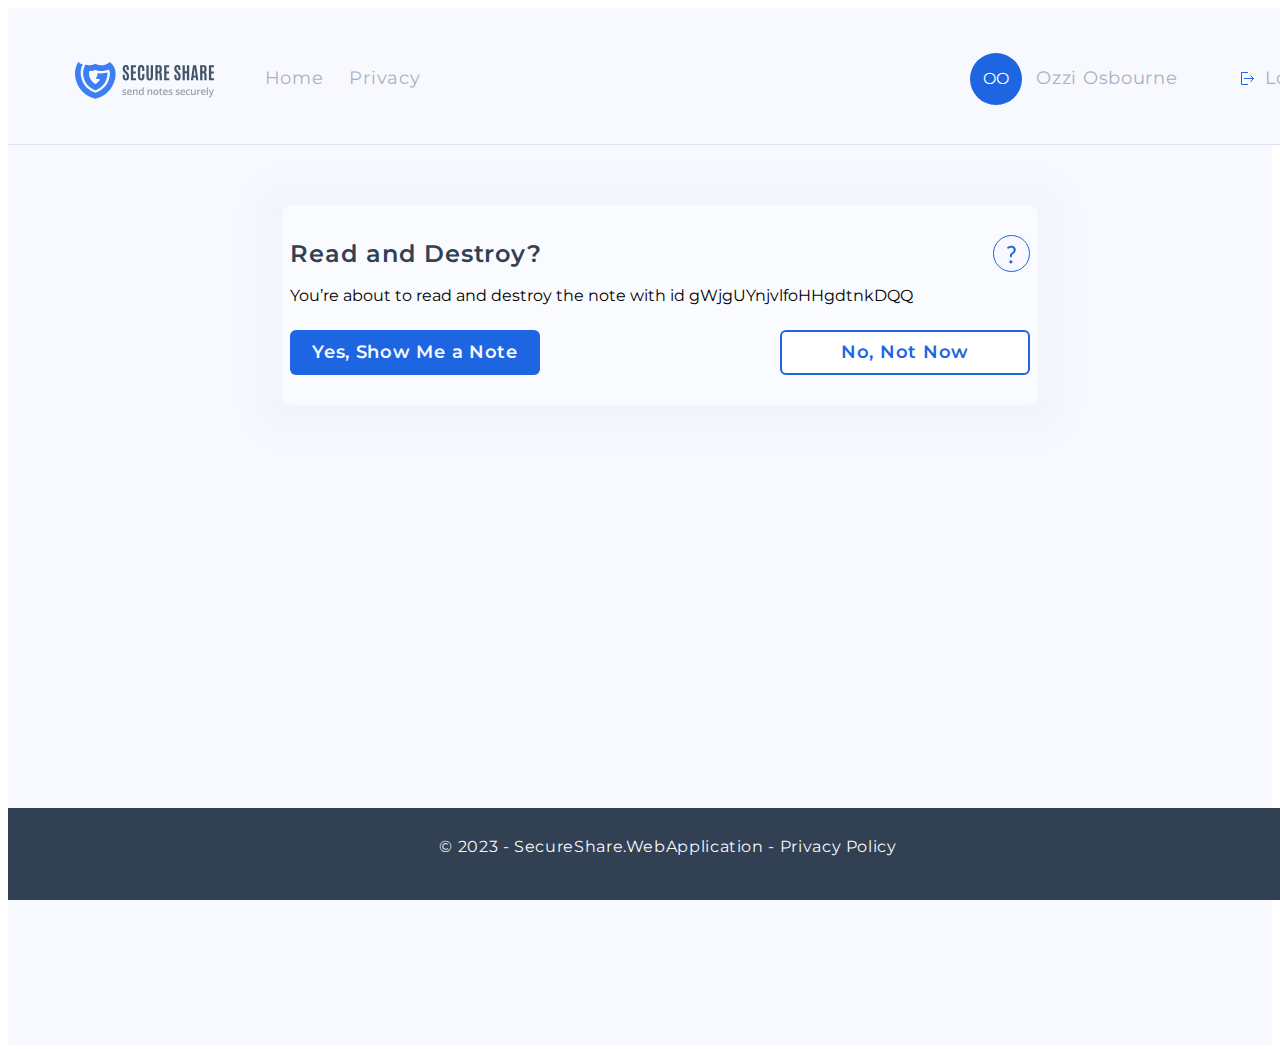
==== destroy.html @ d463ffc6 "all html" ====
<!DOCTYPE html>
<html lang="en">
  <head>
    <meta charset="UTF-8" />
    <meta http-equiv="X-UA-Compatible" content="IE=edge" />
    <meta name="viewport" content="width=device-width, initial-scale=1.0" />
    <title>Secure Share</title>

    <link rel="preconnect" href="https://fonts.googleapis.com" />
    <link rel="preconnect" href="https://fonts.gstatic.com" crossorigin />
    <link
      href="https://fonts.googleapis.com/css2?family=Montserrat:wght@400;500;600&family=Open+Sans&family=Playfair+Display:wght@400;500;600&display=swap"
      rel="stylesheet"
    />

    <link
      rel="stylesheet"
      href="https://cdnjs.cloudflare.com/ajax/libs/modern-normalize/1.1.0/modern-normalize.min.css"
      integrity="sha512-wpPYUAdjBVSE4KJnH1VR1HeZfpl1ub8YT/NKx4PuQ5NmX2tKuGu6U/JRp5y+Y8XG2tV+wKQpNHVUX03MfMFn9Q=="
      crossorigin="anonymous"
      referrerpolicy="no-referrer"
    />
    <link rel="stylesheet" href="./css/main.min.css" />
  </head>
  <body>
    <header class="header-profile">
      <div class="container">
        <a href="" class="logo link"></a>
        <div class="menu">
          <nav class="menu-nav">
            <ul class="nav-list list">
              <li><a href="" class="header-link link">Home</a></li>
              <li><a href="./profile.html" class="header-link link">Privacy</a></li>
            </ul>
          </nav>
          <div class="prof-info">
            <div class="user">
              <div class="user-icon">
                <span>O</span>
                <span>O</span>
              </div>
              <p class="user-name">Ozzi Osbourne</p>
            </div>
            <a href="" class="link"
              ><button type="button" class="logout-btn">
                <span class="logout-icon"></span>Logout
              </button></a
            >
          </div>
        </div>
        <div class="mob-menu">
          <button type="button" class="menu-btn" data-menu-open></button>
          <div class="user-icon">
            <span>O</span>
            <span>O</span>
          </div>
          <nav class="mob-nav is-hidden" data-menu>
            <ul class="mob-nav-list list">
              <li><a href="" class="header-link link">Home</a></li>
              <li><a href="./profile.html" class="header-link link">Privacy</a></li>
              <li>
                <a href="" class="link"
                  ><button type="button" class="logout-btn mob-btn">
                    <span class="logout-icon"></span>Logout
                  </button></a
                >
              </li>
            </ul>
          </nav>
        </div>
      </div>
    </header>
    <main>
      <section class="section note">
        <div class="container">
          <form class="note-form form">
            <div class="note-form-head">
              <h2 class="note-title title">Read and Destroy?</h2>
              <button type="button" class="question-btn"></button>
            </div>

            <div class="note-data">
              <div class="note-link">
                You’re about to read and destroy the note with id
                <span> gWjgUYnjvlfoHHgdtnkDQQ</span>
              </div>
            </div>

            <div class="note-buttons">
              <button type="button" class="registration-btn note-btn btn">
                Yes, Show Me a Note
              </button>
              <button type="button" class="back-btn note-btn btn">No, Not Now</button>
            </div>
          </form>
        </div>
      </section>
    </main>
    <footer class="footer">
      <div class="container">&#169; 2023 - SecureShare.WebApplication - Privacy Policy</div>
    </footer>

    <script src="./js/menu.js"></script>
  </body>
</html>
---- css/main.min.css ----
:root{--black: #314052;--light-bg: #f7f9fe;--grey: #aab0be;--stoke: #dce2f1;--blue: #1e65e1;--midle-grey: #73859b}h1,h2,h3,h4,h5,h6,p{margin:0;font-style:normal}ul{margin:0;padding-left:0}address{font-style:normal}img{display:block;width:100%;max-width:100%;height:auto}body{font-family:'Montserrat', sans-serif}main{background:var(--light-bg);height:100vh}.section{display:block;text-align:center;background:var(--light-bg)}.link{text-decoration:none}.list{list-style:none}.is-hidden{opacity:0;visibility:hidden;pointer-events:none}.no-scroll{overflow:hidden}.container{width:100%;padding:0 20px;margin:0 auto}.form{display:block;margin:0 auto;padding:16px 5px;background:rgba(255,255,255,0.4);box-shadow:0px 4px 22px 26px rgba(199,207,227,0.08);border-radius:10px}@media screen and (min-width: 768px){.form{padding:30px 8px}}@media screen and (min-width: 1366px){.form{padding:40px 38px}}.form label{font-style:normal;font-weight:400;font-size:16px;line-height:1.9;letter-spacing:0.04em;color:var(--black)}.form input{width:340px;height:45px;padding:12px 17px 14px 13px;font-style:normal;font-weight:400;font-size:16px;line-height:1.9;letter-spacing:0.04em;color:var(--grey);background:#ffffff;border:1px solid var(--stoke);border-radius:6px}@media screen and (min-width: 768px){.form input{width:350px}}@media screen and (min-width: 1366px){.form input{width:385px}}.form input:focus{outline:1px solid var(--grey)}.form input::placeholder{font-family:inherit;font-style:normal;font-weight:400;font-size:16px;line-height:1.9;letter-spacing:0.04em;color:var(--grey)}.form textarea{width:100%;margin-bottom:26px;padding:16px 16px;resize:none;font-style:normal;font-weight:400;font-size:16px;line-height:1.9;letter-spacing:0.04em;color:var(--grey);background:#ffffff;border:1px solid var(--stoke);border-radius:6px}.form textarea:focus{outline:1px solid var(--grey)}.form textarea::placeholder{font-family:inherit;font-style:normal;font-weight:400;font-size:16px;line-height:1.9;letter-spacing:0.04em;color:var(--grey)}.title{margin-bottom:23px;font-style:normal;font-weight:600;font-size:24px;line-height:1.21;letter-spacing:0.04em;color:var(--black)}.btn{width:340px;height:45px;font-family:inherit;font-weight:600;font-size:18px;line-height:1.22;text-align:center;letter-spacing:0.04em;border:none;border-radius:6px;cursor:pointer}@media screen and (min-width: 768px){.btn{width:350px}}@media screen and (min-width: 1366px){.btn{width:385px}}.registration-btn{color:var(--light-bg);background:var(--blue)}.registration-btn:hover,.registration-btn:focus{background:#3d7ff2}.registration-btn:active{background:#0d4ab4}.registration-btn:disabled{background:var(--grey)}.registration-btn .log-link{color:var(--light-bg)}.back-btn{margin-top:16px;background:#fff;border:2px solid #1e65e1;color:var(--blue)}.back-btn .back-link{color:var(--blue)}.back-btn:hover,.back-btn:focus{background:#bed2f4}.back-btn:active{background:#89b0f4}.back-btn:disabled{border-color:var(--grey)}.back-btn:disabled .back-link{color:var(--grey)}.question-btn{display:block;width:37px;height:37px;border:none;background-image:url(../images/question.svg);background-color:var(--light-bg)}.question-btn:hover,.question-btn:focus{background-image:url(../images/question-hover.svg)}.question-btn:active{background-image:url(../images/question-active.svg)}.question-btn:disabled{background-image:url(../images/question-dis.svg)}.note-btn{width:250px;margin-top:0}.header .container{display:flex;justify-content:center;height:94px;padding-top:34px;text-align:center;background:#f7f9fe;border-bottom:1px solid var(--stoke)}.header-profile .container{position:relative;display:flex;justify-content:space-between;align-items:center;height:94px;padding-top:24px;padding-right:26px;padding-bottom:18px;padding-left:20px;background:#f7f9fe;border-bottom:1px solid var(--stoke)}@media screen and (min-width: 768px){.header-profile .container{padding-right:35px;padding-left:35px}}@media screen and (min-width: 768px){.header-profile .container{padding-right:67px;padding-left:67px}}.logo{display:block;width:170px;height:44px;margin-right:45px;background-image:url(../images/logo-mob.svg);background-repeat:no-repeat}@media screen and (min-width: 1366px){.logo{width:262px;height:63px;margin-right:53px;background-image:url(../images/logo.svg)}}.menu{display:flex;justify-content:space-between;align-items:center;width:100%}@media screen and (max-width: 767px){.menu{display:none}}.menu .menu-nav{display:flex}.menu .nav-list{display:flex;gap:26px}@media screen and (min-width: 1366px){.menu .nav-list{gap:36px}}.menu .prof-info{display:flex;align-items:center;gap:56px}.menu .user{display:flex;gap:14px;align-items:center}.menu .user-name{font-style:normal;font-weight:400;font-size:18px;line-height:1.22;letter-spacing:0.04em;color:var(--grey)}.header-link{font-style:normal;font-weight:400;font-size:18px;line-height:1.22;letter-spacing:0.04em;color:var(--grey)}.user-icon{display:flex;justify-content:center;align-items:center;width:52px;height:52px;border-radius:50%;background-color:var(--blue)}.user-icon span{font-style:normal;font-weight:400;font-size:16px;line-height:1.9;letter-spacing:0.04em;color:#ffffff}.logout-btn{display:flex;align-items:center;gap:10px;font-family:inherit;border:none;background:var(--light-bg);font-style:normal;font-weight:400;font-size:18px;line-height:1.22;letter-spacing:0.04em;color:var(--grey);cursor:pointer}.logout-btn .logout-icon{display:block;width:15px;height:15px;background-image:url(../images/logout.svg)}.mob-menu{display:flex;align-items:center;gap:16px}@media screen and (min-width: 768px){.mob-menu{display:none}}.menu-btn{display:block;width:19px;height:19px;background-image:url(../images/mob-menu.svg);border:none;background-color:var(--light-bg)}.mob-nav{position:absolute;top:94px;right:0;width:337px;height:404px;padding-top:25px;padding-left:188px;background-color:#fff}.mob-btn{background-color:#fff;padding-left:0}.mob-nav-list{display:flex;flex-direction:column;gap:23px}.registration .container{padding-top:15px;padding-bottom:16px}@media screen and (min-width: 480px){.registration .container{padding-top:30px;padding-bottom:30px}}@media screen and (min-width: 768px){.registration .container{padding-top:60px;padding-bottom:60px}}@media screen and (min-width: 1366px){.registration .container{padding-top:100px;padding-bottom:101px}}.registration-form{width:350px}@media screen and (min-width: 768px){.registration-form{width:461px}}.registration-form .registration-data{display:flex;flex-direction:column;gap:15px;margin-bottom:17px}.registration-form .password{position:relative}.registration-form .password .password-btn{position:absolute;top:9px;right:17px;width:24px;height:24px;border:none;background-image:url(../images/pass-close.svg);background-color:#ffffff}.registration-form .password .password-btn:active{background-image:url(../images/pass-open.svg)}.pre-submit{display:flex;justify-content:space-between;margin-bottom:30px}.pre-submit .pre-submit-text{font-style:normal;font-weight:500;font-size:16px;line-height:1.9;color:var(--black)}.pre-submit .pre-submit-link{font-style:normal;font-weight:500;font-size:16px;line-height:1.9;color:var(--blue)}.pre-submit .pre-submit-link:hover,.pre-submit .pre-submit-link:focus{text-decoration:underline}.pre-submit .pre-submit-link:active{color:#0d4ab4}.pre-submit .pre-submit-link:disabled{color:var(--grey)}.profile .container{padding-top:15px;padding-bottom:16px}@media screen and (min-width: 480px){.profile .container{padding-top:30px;padding-bottom:30px}}@media screen and (min-width: 768px){.profile .container{padding-top:60px;padding-bottom:60px}}@media screen and (min-width: 1366px){.profile .container{padding-top:100px;padding-bottom:101px}}.profile-form{width:350px}@media screen and (min-width: 768px){.profile-form{width:740px}}@media screen and (min-width: 1366px){.profile-form{width:874px}}.profile-form .profile-data{display:flex;flex-direction:column;gap:15px;margin-bottom:17px}@media screen and (min-width: 768px){.profile-form .profile-data{flex-direction:row;flex-wrap:wrap;gap:20px}}@media screen and (min-width: 1366px){.profile-form .profile-data{gap:28px}}.profile-form .profile-fild{display:flex;flex-direction:column;justify-content:start;align-items:start;gap:15px}.profile-form .password{position:relative}.profile-form .password .password-btn{position:absolute;top:9px;right:17px;width:24px;height:24px;border:none;background-image:url(../images/pass-close.svg);background-color:#ffffff}.profile-form .password .password-btn:active{background-image:url(../images/pass-open.svg)}.note .container{padding-top:15px;padding-bottom:16px}@media screen and (min-width: 480px){.note .container{padding-top:30px;padding-bottom:30px}}@media screen and (min-width: 768px){.note .container{padding-top:60px;padding-bottom:60px}}@media screen and (min-width: 1366px){.note .container{padding-top:100px;padding-bottom:101px}}.note-form{width:350px}@media screen and (min-width: 768px){.note-form{width:740px}}@media screen and (min-width: 1366px){.note-form{width:874px}}.note-form .note-form-head{display:flex;justify-content:space-between;align-items:center;margin-bottom:14px}.note-form .note-form-head .note-title{margin-bottom:0}.note-form .note-data{display:flex;flex-direction:column;gap:15px;margin-bottom:25px}@media screen and (min-width: 768px){.note-form .note-data{flex-direction:row;flex-wrap:wrap;gap:20px}}@media screen and (min-width: 1366px){.note-form .note-data{gap:28px}}.note-form .note-options{display:flex;flex-direction:column;gap:15px}@media screen and (min-width: 768px){.note-form .note-options{flex-direction:row;justify-content:space-between;gap:20px}}@media screen and (min-width: 1366px){.note-form .note-options{gap:28px}}.note-form .note-fild{display:flex;flex-direction:column;justify-content:start;align-items:start;gap:15px}.note-form .password{position:relative}.note-form .password .password-btn{position:absolute;top:9px;right:17px;width:24px;height:24px;border:none;background-image:url(../images/pass-close.svg);background-color:#ffffff}.note-form .password .password-btn:active{background-image:url(../images/pass-open.svg)}.note-buttons{display:flex;flex-direction:column;align-items:center;gap:20px}@media screen and (min-width: 768px){.note-buttons{flex-direction:row;justify-content:space-between;align-items:center}}.footer .container{position:fixed;bottom:0;height:78px;padding-top:18px;font-style:normal;font-weight:400;font-size:16px;line-height:1.9;letter-spacing:0.04em;text-align:center;color:var(--light-bg);background:var(--black)}@media screen and (min-width: 768px){.footer .container{height:68px;padding-top:24px}}
/*# sourceMappingURL=main.min.css.map */
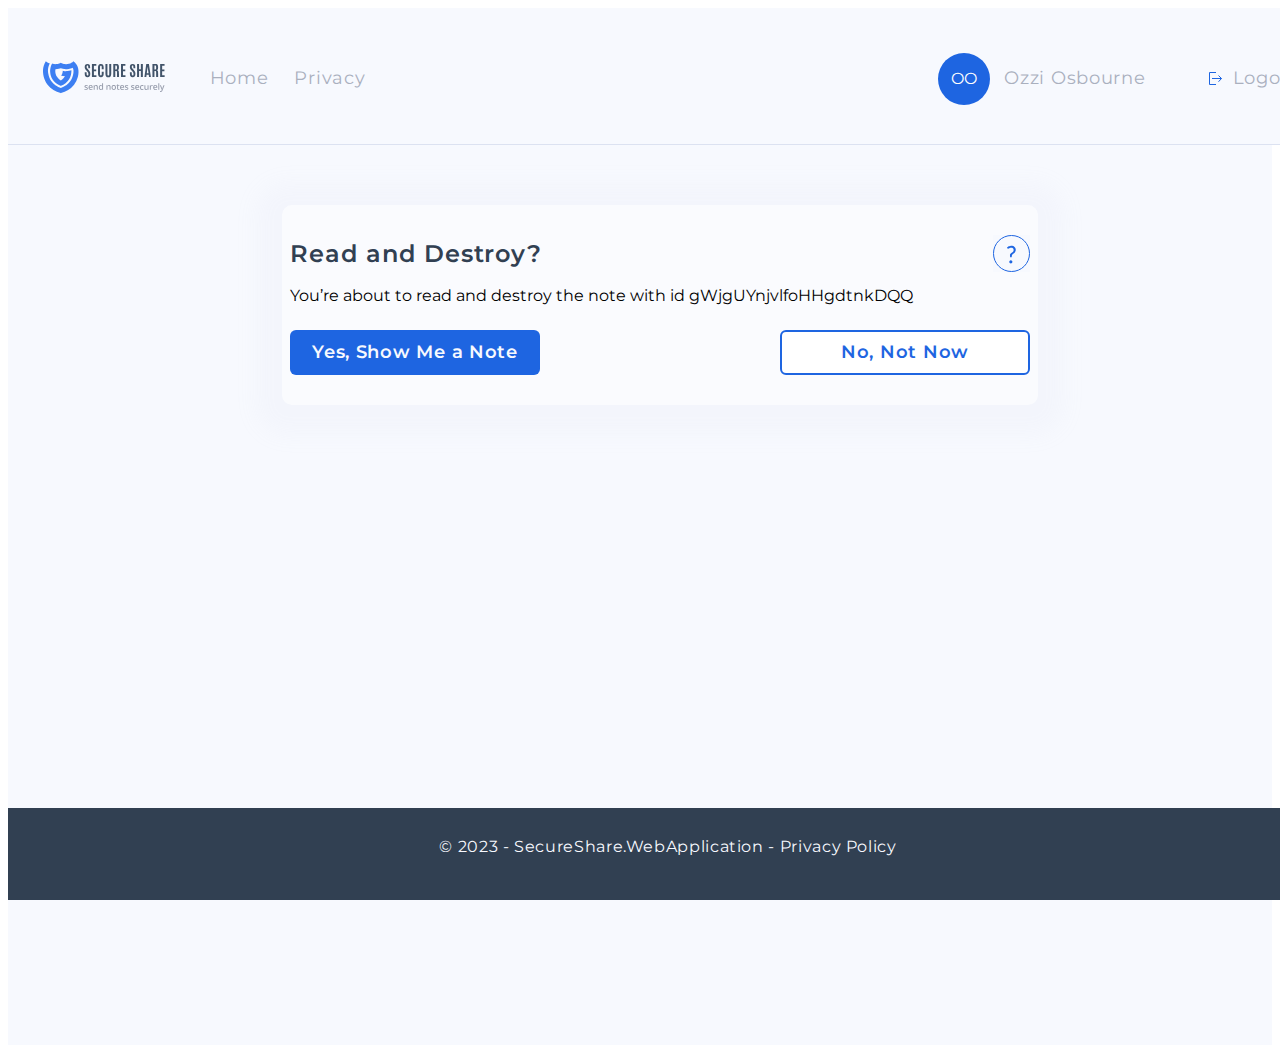
==== commit 1c33f3fb: "header upd" ====
--- a/destroy.html
+++ b/destroy.html
@@ -29,19 +29,22 @@
         <div class="menu">
           <nav class="menu-nav">
             <ul class="nav-list list">
-              <li><a href="" class="header-link link">Home</a></li>
-              <li><a href="./profile.html" class="header-link link">Privacy</a></li>
+              <li><a href="./note.html" class="header-link link">Home</a></li>
+              <li><a href="" class="header-link link">Privacy</a></li>
             </ul>
           </nav>
           <div class="prof-info">
-            <div class="user">
-              <div class="user-icon">
-                <span>O</span>
-                <span>O</span>
-              </div>
-              <p class="user-name">Ozzi Osbourne</p>
-            </div>
-            <a href="" class="link"
+            <a href="./profile.html" class="link"
+              ><div class="user">
+                <div class="user-icon">
+                  <span>O</span>
+                  <span>O</span>
+                </div>
+                <p class="user-name">Ozzi Osbourne</p>
+              </div></a
+            >
+
+            <a href="./login.html" class="link"
               ><button type="button" class="logout-btn">
                 <span class="logout-icon"></span>Logout
               </button></a
@@ -50,16 +53,19 @@
         </div>
         <div class="mob-menu">
           <button type="button" class="menu-btn" data-menu-open></button>
-          <div class="user-icon">
-            <span>O</span>
-            <span>O</span>
-          </div>
+          <a href="./profile.html" class="link"
+            ><div class="user-icon">
+              <span>O</span>
+              <span>O</span>
+            </div></a
+          >
+
           <nav class="mob-nav is-hidden" data-menu>
             <ul class="mob-nav-list list">
-              <li><a href="" class="header-link link">Home</a></li>
-              <li><a href="./profile.html" class="header-link link">Privacy</a></li>
+              <li><a href="./note.html" class="header-link link">Home</a></li>
+              <li><a href="" class="header-link link">Privacy</a></li>
               <li>
-                <a href="" class="link"
+                <a href="./login.html" class="link"
                   ><button type="button" class="logout-btn mob-btn">
                     <span class="logout-icon"></span>Logout
                   </button></a
--- a/css/main.min.css
+++ b/css/main.min.css
@@ -1,2 +1,2 @@
-:root{--black: #314052;--light-bg: #f7f9fe;--grey: #aab0be;--stoke: #dce2f1;--blue: #1e65e1;--midle-grey: #73859b}h1,h2,h3,h4,h5,h6,p{margin:0;font-style:normal}ul{margin:0;padding-left:0}address{font-style:normal}img{display:block;width:100%;max-width:100%;height:auto}body{font-family:'Montserrat', sans-serif}main{background:var(--light-bg);height:100vh}.section{display:block;text-align:center;background:var(--light-bg)}.link{text-decoration:none}.list{list-style:none}.is-hidden{opacity:0;visibility:hidden;pointer-events:none}.no-scroll{overflow:hidden}.container{width:100%;padding:0 20px;margin:0 auto}.form{display:block;margin:0 auto;padding:16px 5px;background:rgba(255,255,255,0.4);box-shadow:0px 4px 22px 26px rgba(199,207,227,0.08);border-radius:10px}@media screen and (min-width: 768px){.form{padding:30px 8px}}@media screen and (min-width: 1366px){.form{padding:40px 38px}}.form label{font-style:normal;font-weight:400;font-size:16px;line-height:1.9;letter-spacing:0.04em;color:var(--black)}.form input{width:340px;height:45px;padding:12px 17px 14px 13px;font-style:normal;font-weight:400;font-size:16px;line-height:1.9;letter-spacing:0.04em;color:var(--grey);background:#ffffff;border:1px solid var(--stoke);border-radius:6px}@media screen and (min-width: 768px){.form input{width:350px}}@media screen and (min-width: 1366px){.form input{width:385px}}.form input:focus{outline:1px solid var(--grey)}.form input::placeholder{font-family:inherit;font-style:normal;font-weight:400;font-size:16px;line-height:1.9;letter-spacing:0.04em;color:var(--grey)}.form textarea{width:100%;margin-bottom:26px;padding:16px 16px;resize:none;font-style:normal;font-weight:400;font-size:16px;line-height:1.9;letter-spacing:0.04em;color:var(--grey);background:#ffffff;border:1px solid var(--stoke);border-radius:6px}.form textarea:focus{outline:1px solid var(--grey)}.form textarea::placeholder{font-family:inherit;font-style:normal;font-weight:400;font-size:16px;line-height:1.9;letter-spacing:0.04em;color:var(--grey)}.title{margin-bottom:23px;font-style:normal;font-weight:600;font-size:24px;line-height:1.21;letter-spacing:0.04em;color:var(--black)}.btn{width:340px;height:45px;font-family:inherit;font-weight:600;font-size:18px;line-height:1.22;text-align:center;letter-spacing:0.04em;border:none;border-radius:6px;cursor:pointer}@media screen and (min-width: 768px){.btn{width:350px}}@media screen and (min-width: 1366px){.btn{width:385px}}.registration-btn{color:var(--light-bg);background:var(--blue)}.registration-btn:hover,.registration-btn:focus{background:#3d7ff2}.registration-btn:active{background:#0d4ab4}.registration-btn:disabled{background:var(--grey)}.registration-btn .log-link{color:var(--light-bg)}.back-btn{margin-top:16px;background:#fff;border:2px solid #1e65e1;color:var(--blue)}.back-btn .back-link{color:var(--blue)}.back-btn:hover,.back-btn:focus{background:#bed2f4}.back-btn:active{background:#89b0f4}.back-btn:disabled{border-color:var(--grey)}.back-btn:disabled .back-link{color:var(--grey)}.question-btn{display:block;width:37px;height:37px;border:none;background-image:url(../images/question.svg);background-color:var(--light-bg)}.question-btn:hover,.question-btn:focus{background-image:url(../images/question-hover.svg)}.question-btn:active{background-image:url(../images/question-active.svg)}.question-btn:disabled{background-image:url(../images/question-dis.svg)}.note-btn{width:250px;margin-top:0}.header .container{display:flex;justify-content:center;height:94px;padding-top:34px;text-align:center;background:#f7f9fe;border-bottom:1px solid var(--stoke)}.header-profile .container{position:relative;display:flex;justify-content:space-between;align-items:center;height:94px;padding-top:24px;padding-right:26px;padding-bottom:18px;padding-left:20px;background:#f7f9fe;border-bottom:1px solid var(--stoke)}@media screen and (min-width: 768px){.header-profile .container{padding-right:35px;padding-left:35px}}@media screen and (min-width: 768px){.header-profile .container{padding-right:67px;padding-left:67px}}.logo{display:block;width:170px;height:44px;margin-right:45px;background-image:url(../images/logo-mob.svg);background-repeat:no-repeat}@media screen and (min-width: 1366px){.logo{width:262px;height:63px;margin-right:53px;background-image:url(../images/logo.svg)}}.menu{display:flex;justify-content:space-between;align-items:center;width:100%}@media screen and (max-width: 767px){.menu{display:none}}.menu .menu-nav{display:flex}.menu .nav-list{display:flex;gap:26px}@media screen and (min-width: 1366px){.menu .nav-list{gap:36px}}.menu .prof-info{display:flex;align-items:center;gap:56px}.menu .user{display:flex;gap:14px;align-items:center}.menu .user-name{font-style:normal;font-weight:400;font-size:18px;line-height:1.22;letter-spacing:0.04em;color:var(--grey)}.header-link{font-style:normal;font-weight:400;font-size:18px;line-height:1.22;letter-spacing:0.04em;color:var(--grey)}.user-icon{display:flex;justify-content:center;align-items:center;width:52px;height:52px;border-radius:50%;background-color:var(--blue)}.user-icon span{font-style:normal;font-weight:400;font-size:16px;line-height:1.9;letter-spacing:0.04em;color:#ffffff}.logout-btn{display:flex;align-items:center;gap:10px;font-family:inherit;border:none;background:var(--light-bg);font-style:normal;font-weight:400;font-size:18px;line-height:1.22;letter-spacing:0.04em;color:var(--grey);cursor:pointer}.logout-btn .logout-icon{display:block;width:15px;height:15px;background-image:url(../images/logout.svg)}.mob-menu{display:flex;align-items:center;gap:16px}@media screen and (min-width: 768px){.mob-menu{display:none}}.menu-btn{display:block;width:19px;height:19px;background-image:url(../images/mob-menu.svg);border:none;background-color:var(--light-bg)}.mob-nav{position:absolute;top:94px;right:0;width:337px;height:404px;padding-top:25px;padding-left:188px;background-color:#fff}.mob-btn{background-color:#fff;padding-left:0}.mob-nav-list{display:flex;flex-direction:column;gap:23px}.registration .container{padding-top:15px;padding-bottom:16px}@media screen and (min-width: 480px){.registration .container{padding-top:30px;padding-bottom:30px}}@media screen and (min-width: 768px){.registration .container{padding-top:60px;padding-bottom:60px}}@media screen and (min-width: 1366px){.registration .container{padding-top:100px;padding-bottom:101px}}.registration-form{width:350px}@media screen and (min-width: 768px){.registration-form{width:461px}}.registration-form .registration-data{display:flex;flex-direction:column;gap:15px;margin-bottom:17px}.registration-form .password{position:relative}.registration-form .password .password-btn{position:absolute;top:9px;right:17px;width:24px;height:24px;border:none;background-image:url(../images/pass-close.svg);background-color:#ffffff}.registration-form .password .password-btn:active{background-image:url(../images/pass-open.svg)}.pre-submit{display:flex;justify-content:space-between;margin-bottom:30px}.pre-submit .pre-submit-text{font-style:normal;font-weight:500;font-size:16px;line-height:1.9;color:var(--black)}.pre-submit .pre-submit-link{font-style:normal;font-weight:500;font-size:16px;line-height:1.9;color:var(--blue)}.pre-submit .pre-submit-link:hover,.pre-submit .pre-submit-link:focus{text-decoration:underline}.pre-submit .pre-submit-link:active{color:#0d4ab4}.pre-submit .pre-submit-link:disabled{color:var(--grey)}.profile .container{padding-top:15px;padding-bottom:16px}@media screen and (min-width: 480px){.profile .container{padding-top:30px;padding-bottom:30px}}@media screen and (min-width: 768px){.profile .container{padding-top:60px;padding-bottom:60px}}@media screen and (min-width: 1366px){.profile .container{padding-top:100px;padding-bottom:101px}}.profile-form{width:350px}@media screen and (min-width: 768px){.profile-form{width:740px}}@media screen and (min-width: 1366px){.profile-form{width:874px}}.profile-form .profile-data{display:flex;flex-direction:column;gap:15px;margin-bottom:17px}@media screen and (min-width: 768px){.profile-form .profile-data{flex-direction:row;flex-wrap:wrap;gap:20px}}@media screen and (min-width: 1366px){.profile-form .profile-data{gap:28px}}.profile-form .profile-fild{display:flex;flex-direction:column;justify-content:start;align-items:start;gap:15px}.profile-form .password{position:relative}.profile-form .password .password-btn{position:absolute;top:9px;right:17px;width:24px;height:24px;border:none;background-image:url(../images/pass-close.svg);background-color:#ffffff}.profile-form .password .password-btn:active{background-image:url(../images/pass-open.svg)}.note .container{padding-top:15px;padding-bottom:16px}@media screen and (min-width: 480px){.note .container{padding-top:30px;padding-bottom:30px}}@media screen and (min-width: 768px){.note .container{padding-top:60px;padding-bottom:60px}}@media screen and (min-width: 1366px){.note .container{padding-top:100px;padding-bottom:101px}}.note-form{width:350px}@media screen and (min-width: 768px){.note-form{width:740px}}@media screen and (min-width: 1366px){.note-form{width:874px}}.note-form .note-form-head{display:flex;justify-content:space-between;align-items:center;margin-bottom:14px}.note-form .note-form-head .note-title{margin-bottom:0}.note-form .note-data{display:flex;flex-direction:column;gap:15px;margin-bottom:25px}@media screen and (min-width: 768px){.note-form .note-data{flex-direction:row;flex-wrap:wrap;gap:20px}}@media screen and (min-width: 1366px){.note-form .note-data{gap:28px}}.note-form .note-options{display:flex;flex-direction:column;gap:15px}@media screen and (min-width: 768px){.note-form .note-options{flex-direction:row;justify-content:space-between;gap:20px}}@media screen and (min-width: 1366px){.note-form .note-options{gap:28px}}.note-form .note-fild{display:flex;flex-direction:column;justify-content:start;align-items:start;gap:15px}.note-form .password{position:relative}.note-form .password .password-btn{position:absolute;top:9px;right:17px;width:24px;height:24px;border:none;background-image:url(../images/pass-close.svg);background-color:#ffffff}.note-form .password .password-btn:active{background-image:url(../images/pass-open.svg)}.note-buttons{display:flex;flex-direction:column;align-items:center;gap:20px}@media screen and (min-width: 768px){.note-buttons{flex-direction:row;justify-content:space-between;align-items:center}}.footer .container{position:fixed;bottom:0;height:78px;padding-top:18px;font-style:normal;font-weight:400;font-size:16px;line-height:1.9;letter-spacing:0.04em;text-align:center;color:var(--light-bg);background:var(--black)}@media screen and (min-width: 768px){.footer .container{height:68px;padding-top:24px}}
+:root{--black: #314052;--light-bg: #f7f9fe;--grey: #aab0be;--stoke: #dce2f1;--blue: #1e65e1;--midle-grey: #73859b}h1,h2,h3,h4,h5,h6,p{margin:0;font-style:normal}ul{margin:0;padding-left:0}address{font-style:normal}img{display:block;width:100%;max-width:100%;height:auto}body{font-family:'Montserrat', sans-serif}main{background:var(--light-bg);height:100vh}.section{display:block;text-align:center;background:var(--light-bg)}.link{text-decoration:none}.list{list-style:none}.is-hidden{opacity:0;visibility:hidden;pointer-events:none}.no-scroll{overflow:hidden}.container{width:100%;padding:0 20px;margin:0 auto}.form{display:block;margin:0 auto;padding:16px 5px;background:rgba(255,255,255,0.4);box-shadow:0px 4px 22px 26px rgba(199,207,227,0.08);border-radius:10px}@media screen and (min-width: 768px){.form{padding:30px 8px}}@media screen and (min-width: 1366px){.form{padding:40px 38px}}.form label{font-style:normal;font-weight:400;font-size:16px;line-height:1.9;letter-spacing:0.04em;color:var(--black)}.form input{width:340px;height:45px;padding:12px 17px 14px 13px;font-style:normal;font-weight:400;font-size:16px;line-height:1.9;letter-spacing:0.04em;color:var(--grey);background:#ffffff;border:1px solid var(--stoke);border-radius:6px}@media screen and (min-width: 768px){.form input{width:350px}}@media screen and (min-width: 1366px){.form input{width:385px}}.form input:focus{outline:1px solid var(--grey)}.form input::placeholder{font-family:inherit;font-style:normal;font-weight:400;font-size:16px;line-height:1.9;letter-spacing:0.04em;color:var(--grey)}.form textarea{width:100%;margin-bottom:26px;padding:16px 16px;resize:none;font-style:normal;font-weight:400;font-size:16px;line-height:1.9;letter-spacing:0.04em;color:var(--grey);background:#ffffff;border:1px solid var(--stoke);border-radius:6px}.form textarea:focus{outline:1px solid var(--grey)}.form textarea::placeholder{font-family:inherit;font-style:normal;font-weight:400;font-size:16px;line-height:1.9;letter-spacing:0.04em;color:var(--grey)}.title{margin-bottom:23px;font-style:normal;font-weight:600;font-size:24px;line-height:1.21;letter-spacing:0.04em;color:var(--black)}.btn{width:340px;height:45px;font-family:inherit;font-weight:600;font-size:18px;line-height:1.22;text-align:center;letter-spacing:0.04em;border:none;border-radius:6px;cursor:pointer}@media screen and (min-width: 768px){.btn{width:350px}}@media screen and (min-width: 1366px){.btn{width:385px}}.registration-btn{color:var(--light-bg);background:var(--blue)}.registration-btn:hover,.registration-btn:focus{background:#3d7ff2}.registration-btn:active{background:#0d4ab4}.registration-btn:disabled{background:var(--grey)}.registration-btn .log-link{color:var(--light-bg)}.back-btn{margin-top:16px;background:#fff;border:2px solid #1e65e1;color:var(--blue)}.back-btn .back-link{color:var(--blue)}.back-btn:hover,.back-btn:focus{background:#bed2f4}.back-btn:active{background:#89b0f4}.back-btn:disabled{border-color:var(--grey)}.back-btn:disabled .back-link{color:var(--grey)}.question-btn{display:block;width:37px;height:37px;border:none;background-image:url(../images/question.svg);background-color:var(--light-bg)}.question-btn:hover,.question-btn:focus{background-image:url(../images/question-hover.svg)}.question-btn:active{background-image:url(../images/question-active.svg)}.question-btn:disabled{background-image:url(../images/question-dis.svg)}.note-btn{width:250px;margin-top:0}.header .container{display:flex;justify-content:center;align-items:center;height:94px;text-align:center;background:#f7f9fe;border-bottom:1px solid var(--stoke)}.header-profile .container{position:relative;display:flex;justify-content:space-between;align-items:center;gap:45px;height:94px;padding-top:24px;padding-right:26px;padding-bottom:18px;padding-left:20px;background:#f7f9fe;border-bottom:1px solid var(--stoke)}@media screen and (min-width: 768px){.header-profile .container{padding-right:35px;padding-left:35px}}@media screen and (min-width: 1366px){.header-profile .container{padding-right:67px;padding-left:67px;gap:53px}}.logo{display:block;width:140px;height:44px;background-image:url(../images/logo-mob.svg);background-repeat:no-repeat;background-size:contain}@media screen and (min-width: 1366px){.logo{width:202px;height:64px;background-image:url(../images/logo.svg)}}.menu{display:flex;justify-content:space-between;align-items:center;width:100%}@media screen and (max-width: 767px){.menu{display:none}}.menu .menu-nav{display:flex}.menu .nav-list{display:flex;gap:26px}@media screen and (min-width: 1366px){.menu .nav-list{gap:36px}}.menu .prof-info{display:flex;align-items:center;gap:56px}.menu .user{display:flex;gap:14px;align-items:center}.menu .user-name{font-style:normal;font-weight:400;font-size:18px;line-height:1.22;letter-spacing:0.04em;color:var(--grey)}.header-link{font-style:normal;font-weight:400;font-size:18px;line-height:1.22;letter-spacing:0.04em;color:var(--grey)}.user-icon{display:flex;justify-content:center;align-items:center;width:52px;height:52px;border-radius:50%;background-color:var(--blue)}.user-icon span{font-style:normal;font-weight:400;font-size:16px;line-height:1.9;letter-spacing:0.04em;color:#ffffff}.logout-btn{display:flex;align-items:center;gap:10px;font-family:inherit;border:none;background:var(--light-bg);font-style:normal;font-weight:400;font-size:18px;line-height:1.22;letter-spacing:0.04em;color:var(--grey);cursor:pointer}.logout-btn .logout-icon{display:block;width:15px;height:15px;background-image:url(../images/logout.svg)}.mob-menu{display:flex;align-items:center;gap:16px}@media screen and (min-width: 768px){.mob-menu{display:none}}.menu-btn{display:block;width:19px;height:19px;background-image:url(../images/mob-menu.svg);border:none;background-color:var(--light-bg)}.mob-nav{position:absolute;top:94px;right:0;width:337px;height:404px;padding-top:25px;padding-left:188px;background-color:#fff}.mob-btn{background-color:#fff;padding-left:0}.mob-nav-list{display:flex;flex-direction:column;gap:23px}.registration .container{padding-top:15px;padding-bottom:16px}@media screen and (min-width: 480px){.registration .container{padding-top:30px;padding-bottom:30px}}@media screen and (min-width: 768px){.registration .container{padding-top:60px;padding-bottom:60px}}@media screen and (min-width: 1366px){.registration .container{padding-top:100px;padding-bottom:101px}}.registration-form{width:350px}@media screen and (min-width: 768px){.registration-form{width:461px}}.registration-form .registration-data{display:flex;flex-direction:column;gap:15px;margin-bottom:17px}.registration-form .password{position:relative}.registration-form .password .password-btn{position:absolute;top:9px;right:17px;width:24px;height:24px;border:none;background-image:url(../images/pass-close.svg);background-color:#ffffff}.registration-form .password .password-btn:active{background-image:url(../images/pass-open.svg)}.pre-submit{display:flex;justify-content:space-between;margin-bottom:30px}.pre-submit .pre-submit-text{font-style:normal;font-weight:500;font-size:16px;line-height:1.9;color:var(--black)}.pre-submit .pre-submit-link{font-style:normal;font-weight:500;font-size:16px;line-height:1.9;color:var(--blue)}.pre-submit .pre-submit-link:hover,.pre-submit .pre-submit-link:focus{text-decoration:underline}.pre-submit .pre-submit-link:active{color:#0d4ab4}.pre-submit .pre-submit-link:disabled{color:var(--grey)}.profile .container{padding-top:15px;padding-bottom:16px}@media screen and (min-width: 480px){.profile .container{padding-top:30px;padding-bottom:30px}}@media screen and (min-width: 768px){.profile .container{padding-top:60px;padding-bottom:60px}}@media screen and (min-width: 1366px){.profile .container{padding-top:100px;padding-bottom:101px}}.profile-form{width:350px}@media screen and (min-width: 768px){.profile-form{width:740px}}@media screen and (min-width: 1366px){.profile-form{width:874px}}.profile-form .profile-data{display:flex;flex-direction:column;gap:15px;margin-bottom:17px}@media screen and (min-width: 768px){.profile-form .profile-data{flex-direction:row;flex-wrap:wrap;gap:20px}}@media screen and (min-width: 1366px){.profile-form .profile-data{gap:28px}}.profile-form .profile-fild{display:flex;flex-direction:column;justify-content:start;align-items:start;gap:15px}.profile-form .password{position:relative}.profile-form .password .password-btn{position:absolute;top:9px;right:17px;width:24px;height:24px;border:none;background-image:url(../images/pass-close.svg);background-color:#ffffff}.profile-form .password .password-btn:active{background-image:url(../images/pass-open.svg)}.note .container{padding-top:15px;padding-bottom:16px}@media screen and (min-width: 480px){.note .container{padding-top:30px;padding-bottom:30px}}@media screen and (min-width: 768px){.note .container{padding-top:60px;padding-bottom:60px}}@media screen and (min-width: 1366px){.note .container{padding-top:100px;padding-bottom:101px}}.note-form{width:350px}@media screen and (min-width: 768px){.note-form{width:740px}}@media screen and (min-width: 1366px){.note-form{width:874px}}.note-form .note-form-head{display:flex;justify-content:space-between;align-items:center;margin-bottom:14px}.note-form .note-form-head .note-title{margin-bottom:0}.note-form .note-data{display:flex;flex-direction:column;gap:15px;margin-bottom:25px}@media screen and (min-width: 768px){.note-form .note-data{flex-direction:row;flex-wrap:wrap;gap:20px}}@media screen and (min-width: 1366px){.note-form .note-data{gap:28px}}.note-form .note-options{display:flex;flex-direction:column;gap:15px}@media screen and (min-width: 768px){.note-form .note-options{flex-direction:row;justify-content:space-between;gap:20px}}@media screen and (min-width: 1366px){.note-form .note-options{gap:28px}}.note-form .note-fild{display:flex;flex-direction:column;justify-content:start;align-items:start;gap:15px}.note-form .password{position:relative}.note-form .password .password-btn{position:absolute;top:9px;right:17px;width:24px;height:24px;border:none;background-image:url(../images/pass-close.svg);background-color:#ffffff}.note-form .password .password-btn:active{background-image:url(../images/pass-open.svg)}.note-buttons{display:flex;flex-direction:column;align-items:center;gap:20px}@media screen and (min-width: 768px){.note-buttons{flex-direction:row;justify-content:space-between;align-items:center}}.footer .container{position:fixed;bottom:0;height:78px;padding-top:18px;font-style:normal;font-weight:400;font-size:16px;line-height:1.9;letter-spacing:0.04em;text-align:center;color:var(--light-bg);background:var(--black)}@media screen and (min-width: 768px){.footer .container{height:68px;padding-top:24px}}
 /*# sourceMappingURL=main.min.css.map */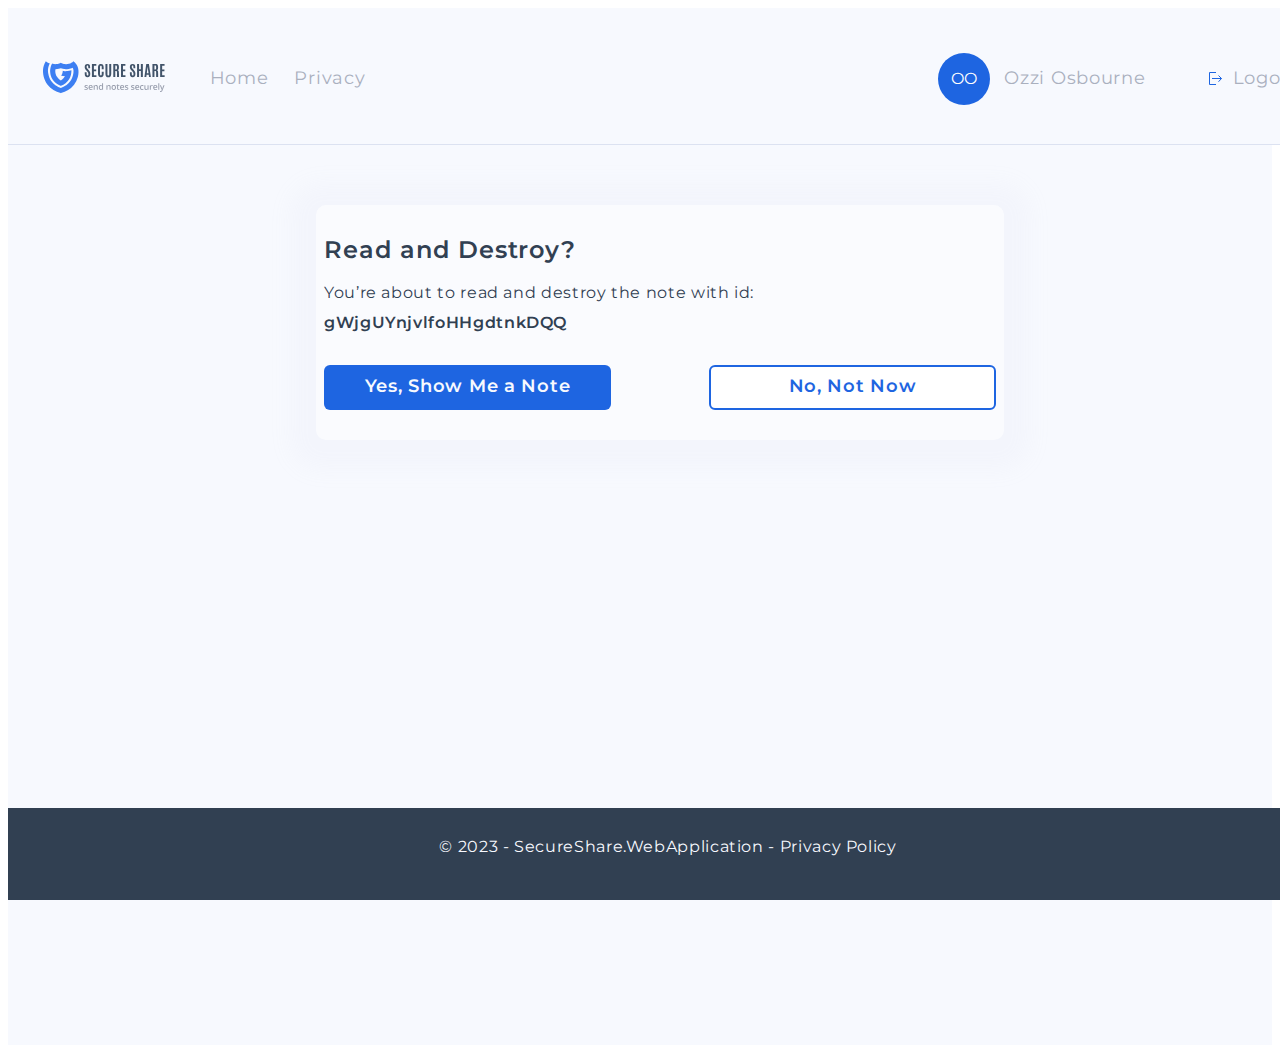
==== commit 5341e7cd: "destroy upd" ====
--- a/destroy.html
+++ b/destroy.html
@@ -77,26 +77,28 @@
       </div>
     </header>
     <main>
-      <section class="section note">
+      <section class="section destroy">
         <div class="container">
-          <form class="note-form form">
+          <form class="destroy-form form">
             <div class="note-form-head">
               <h2 class="note-title title">Read and Destroy?</h2>
-              <button type="button" class="question-btn"></button>
+              <!-- <button type="button" class="question-btn"></button> -->
             </div>
 
-            <div class="note-data">
-              <div class="note-link">
-                You’re about to read and destroy the note with id
-                <span> gWjgUYnjvlfoHHgdtnkDQQ</span>
-              </div>
+            <div class="destroy-text">
+              You’re about to read and destroy the note with id:
+              <span> gWjgUYnjvlfoHHgdtnkDQQ</span>
             </div>
 
-            <div class="note-buttons">
-              <button type="button" class="registration-btn note-btn btn">
-                Yes, Show Me a Note
-              </button>
-              <button type="button" class="back-btn note-btn btn">No, Not Now</button>
+            <div class="destroy-buttons">
+              <a href="" class="link"
+                ><button type="button" class="registration-btn destroy-btn btn">
+                  Yes, Show Me a Note
+                </button></a
+              >
+              <a href="./note-link.html" class="link">
+                <button type="button" class="back-btn destroy-btn btn">No, Not Now</button>
+              </a>
             </div>
           </form>
         </div>
--- a/css/main.min.css
+++ b/css/main.min.css
@@ -1,2 +1,2 @@
-:root{--black: #314052;--light-bg: #f7f9fe;--grey: #aab0be;--stoke: #dce2f1;--blue: #1e65e1;--midle-grey: #73859b}h1,h2,h3,h4,h5,h6,p{margin:0;font-style:normal}ul{margin:0;padding-left:0}address{font-style:normal}img{display:block;width:100%;max-width:100%;height:auto}body{font-family:'Montserrat', sans-serif}main{background:var(--light-bg);height:100vh}.section{display:block;text-align:center;background:var(--light-bg)}.link{text-decoration:none}.list{list-style:none}.is-hidden{opacity:0;visibility:hidden;pointer-events:none}.no-scroll{overflow:hidden}.container{width:100%;padding:0 20px;margin:0 auto}.form{display:block;margin:0 auto;padding:16px 5px;background:rgba(255,255,255,0.4);box-shadow:0px 4px 22px 26px rgba(199,207,227,0.08);border-radius:10px}@media screen and (min-width: 768px){.form{padding:30px 8px}}@media screen and (min-width: 1366px){.form{padding:40px 38px}}.form label{font-style:normal;font-weight:400;font-size:16px;line-height:1.9;letter-spacing:0.04em;color:var(--black)}.form input{width:340px;height:45px;padding:12px 17px 14px 13px;font-style:normal;font-weight:400;font-size:16px;line-height:1.9;letter-spacing:0.04em;color:var(--grey);background:#ffffff;border:1px solid var(--stoke);border-radius:6px}@media screen and (min-width: 768px){.form input{width:350px}}@media screen and (min-width: 1366px){.form input{width:385px}}.form input:focus{outline:1px solid var(--grey)}.form input::placeholder{font-family:inherit;font-style:normal;font-weight:400;font-size:16px;line-height:1.9;letter-spacing:0.04em;color:var(--grey)}.form textarea{width:100%;margin-bottom:26px;padding:16px 16px;resize:none;font-style:normal;font-weight:400;font-size:16px;line-height:1.9;letter-spacing:0.04em;color:var(--grey);background:#ffffff;border:1px solid var(--stoke);border-radius:6px}.form textarea:focus{outline:1px solid var(--grey)}.form textarea::placeholder{font-family:inherit;font-style:normal;font-weight:400;font-size:16px;line-height:1.9;letter-spacing:0.04em;color:var(--grey)}.title{margin-bottom:23px;font-style:normal;font-weight:600;font-size:24px;line-height:1.21;letter-spacing:0.04em;color:var(--black)}.btn{width:340px;height:45px;font-family:inherit;font-weight:600;font-size:18px;line-height:1.22;text-align:center;letter-spacing:0.04em;border:none;border-radius:6px;cursor:pointer}@media screen and (min-width: 768px){.btn{width:350px}}@media screen and (min-width: 1366px){.btn{width:385px}}.registration-btn{color:var(--light-bg);background:var(--blue)}.registration-btn:hover,.registration-btn:focus{background:#3d7ff2}.registration-btn:active{background:#0d4ab4}.registration-btn:disabled{background:var(--grey)}.registration-btn .log-link{color:var(--light-bg)}.back-btn{margin-top:16px;background:#fff;border:2px solid #1e65e1;color:var(--blue)}.back-btn .back-link{color:var(--blue)}.back-btn:hover,.back-btn:focus{background:#bed2f4}.back-btn:active{background:#89b0f4}.back-btn:disabled{border-color:var(--grey)}.back-btn:disabled .back-link{color:var(--grey)}.question-btn{display:block;width:37px;height:37px;border:none;background-image:url(../images/question.svg);background-color:var(--light-bg)}.question-btn:hover,.question-btn:focus{background-image:url(../images/question-hover.svg)}.question-btn:active{background-image:url(../images/question-active.svg)}.question-btn:disabled{background-image:url(../images/question-dis.svg)}.note-btn{width:250px;margin-top:0}.header .container{display:flex;justify-content:center;align-items:center;height:94px;text-align:center;background:#f7f9fe;border-bottom:1px solid var(--stoke)}.header-profile .container{position:relative;display:flex;justify-content:space-between;align-items:center;gap:45px;height:94px;padding-top:24px;padding-right:26px;padding-bottom:18px;padding-left:20px;background:#f7f9fe;border-bottom:1px solid var(--stoke)}@media screen and (min-width: 768px){.header-profile .container{padding-right:35px;padding-left:35px}}@media screen and (min-width: 1366px){.header-profile .container{padding-right:67px;padding-left:67px;gap:53px}}.logo{display:block;width:140px;height:44px;background-image:url(../images/logo-mob.svg);background-repeat:no-repeat;background-size:contain}@media screen and (min-width: 1366px){.logo{width:202px;height:64px;background-image:url(../images/logo.svg)}}.menu{display:flex;justify-content:space-between;align-items:center;width:100%}@media screen and (max-width: 767px){.menu{display:none}}.menu .menu-nav{display:flex}.menu .nav-list{display:flex;gap:26px}@media screen and (min-width: 1366px){.menu .nav-list{gap:36px}}.menu .prof-info{display:flex;align-items:center;gap:56px}.menu .user{display:flex;gap:14px;align-items:center}.menu .user-name{font-style:normal;font-weight:400;font-size:18px;line-height:1.22;letter-spacing:0.04em;color:var(--grey)}.header-link{font-style:normal;font-weight:400;font-size:18px;line-height:1.22;letter-spacing:0.04em;color:var(--grey)}.user-icon{display:flex;justify-content:center;align-items:center;width:52px;height:52px;border-radius:50%;background-color:var(--blue)}.user-icon span{font-style:normal;font-weight:400;font-size:16px;line-height:1.9;letter-spacing:0.04em;color:#ffffff}.logout-btn{display:flex;align-items:center;gap:10px;font-family:inherit;border:none;background:var(--light-bg);font-style:normal;font-weight:400;font-size:18px;line-height:1.22;letter-spacing:0.04em;color:var(--grey);cursor:pointer}.logout-btn .logout-icon{display:block;width:15px;height:15px;background-image:url(../images/logout.svg)}.mob-menu{display:flex;align-items:center;gap:16px}@media screen and (min-width: 768px){.mob-menu{display:none}}.menu-btn{display:block;width:19px;height:19px;background-image:url(../images/mob-menu.svg);border:none;background-color:var(--light-bg)}.mob-nav{position:absolute;top:94px;right:0;width:337px;height:404px;padding-top:25px;padding-left:188px;background-color:#fff}.mob-btn{background-color:#fff;padding-left:0}.mob-nav-list{display:flex;flex-direction:column;gap:23px}.registration .container{padding-top:15px;padding-bottom:16px}@media screen and (min-width: 480px){.registration .container{padding-top:30px;padding-bottom:30px}}@media screen and (min-width: 768px){.registration .container{padding-top:60px;padding-bottom:60px}}@media screen and (min-width: 1366px){.registration .container{padding-top:100px;padding-bottom:101px}}.registration-form{width:350px}@media screen and (min-width: 768px){.registration-form{width:461px}}.registration-form .registration-data{display:flex;flex-direction:column;gap:15px;margin-bottom:17px}.registration-form .password{position:relative}.registration-form .password .password-btn{position:absolute;top:9px;right:17px;width:24px;height:24px;border:none;background-image:url(../images/pass-close.svg);background-color:#ffffff}.registration-form .password .password-btn:active{background-image:url(../images/pass-open.svg)}.pre-submit{display:flex;justify-content:space-between;margin-bottom:30px}.pre-submit .pre-submit-text{font-style:normal;font-weight:500;font-size:16px;line-height:1.9;color:var(--black)}.pre-submit .pre-submit-link{font-style:normal;font-weight:500;font-size:16px;line-height:1.9;color:var(--blue)}.pre-submit .pre-submit-link:hover,.pre-submit .pre-submit-link:focus{text-decoration:underline}.pre-submit .pre-submit-link:active{color:#0d4ab4}.pre-submit .pre-submit-link:disabled{color:var(--grey)}.profile .container{padding-top:15px;padding-bottom:16px}@media screen and (min-width: 480px){.profile .container{padding-top:30px;padding-bottom:30px}}@media screen and (min-width: 768px){.profile .container{padding-top:60px;padding-bottom:60px}}@media screen and (min-width: 1366px){.profile .container{padding-top:100px;padding-bottom:101px}}.profile-form{width:350px}@media screen and (min-width: 768px){.profile-form{width:740px}}@media screen and (min-width: 1366px){.profile-form{width:874px}}.profile-form .profile-data{display:flex;flex-direction:column;gap:15px;margin-bottom:17px}@media screen and (min-width: 768px){.profile-form .profile-data{flex-direction:row;flex-wrap:wrap;gap:20px}}@media screen and (min-width: 1366px){.profile-form .profile-data{gap:28px}}.profile-form .profile-fild{display:flex;flex-direction:column;justify-content:start;align-items:start;gap:15px}.profile-form .password{position:relative}.profile-form .password .password-btn{position:absolute;top:9px;right:17px;width:24px;height:24px;border:none;background-image:url(../images/pass-close.svg);background-color:#ffffff}.profile-form .password .password-btn:active{background-image:url(../images/pass-open.svg)}.note .container{padding-top:15px;padding-bottom:16px}@media screen and (min-width: 480px){.note .container{padding-top:30px;padding-bottom:30px}}@media screen and (min-width: 768px){.note .container{padding-top:60px;padding-bottom:60px}}@media screen and (min-width: 1366px){.note .container{padding-top:100px;padding-bottom:101px}}.note-form{width:350px}@media screen and (min-width: 768px){.note-form{width:740px}}@media screen and (min-width: 1366px){.note-form{width:874px}}.note-form .note-form-head{display:flex;justify-content:space-between;align-items:center;margin-bottom:14px}.note-form .note-form-head .note-title{margin-bottom:0}.note-form .note-data{display:flex;flex-direction:column;gap:15px;margin-bottom:25px}@media screen and (min-width: 768px){.note-form .note-data{flex-direction:row;flex-wrap:wrap;gap:20px}}@media screen and (min-width: 1366px){.note-form .note-data{gap:28px}}.note-form .note-options{display:flex;flex-direction:column;gap:15px}@media screen and (min-width: 768px){.note-form .note-options{flex-direction:row;justify-content:space-between;gap:20px}}@media screen and (min-width: 1366px){.note-form .note-options{gap:28px}}.note-form .note-fild{display:flex;flex-direction:column;justify-content:start;align-items:start;gap:15px}.note-form .password{position:relative}.note-form .password .password-btn{position:absolute;top:9px;right:17px;width:24px;height:24px;border:none;background-image:url(../images/pass-close.svg);background-color:#ffffff}.note-form .password .password-btn:active{background-image:url(../images/pass-open.svg)}.note-buttons{display:flex;flex-direction:column;align-items:center;gap:20px}@media screen and (min-width: 768px){.note-buttons{flex-direction:row;justify-content:space-between;align-items:center}}.footer .container{position:fixed;bottom:0;height:78px;padding-top:18px;font-style:normal;font-weight:400;font-size:16px;line-height:1.9;letter-spacing:0.04em;text-align:center;color:var(--light-bg);background:var(--black)}@media screen and (min-width: 768px){.footer .container{height:68px;padding-top:24px}}
+:root{--black: #314052;--light-bg: #f7f9fe;--grey: #aab0be;--stoke: #dce2f1;--blue: #1e65e1;--midle-grey: #73859b}h1,h2,h3,h4,h5,h6,p{margin:0;font-style:normal}ul{margin:0;padding-left:0}address{font-style:normal}img{display:block;width:100%;max-width:100%;height:auto}body{font-family:'Montserrat', sans-serif}main{background:var(--light-bg);height:100vh}.section{display:block;text-align:center;background:var(--light-bg)}.link{text-decoration:none}.list{list-style:none}.is-hidden{opacity:0;visibility:hidden;pointer-events:none}.no-scroll{overflow:hidden}.visually-hidden{position:absolute;white-space:nowrap;width:1px;height:1px;overflow:hidden;border:0;padding:0;clip:rect(0 0 0 0);clip-path:inset(50%);margin:-1px}.container{width:100%;padding:0 20px;margin:0 auto}.form{display:block;margin:0 auto;padding:16px 5px;background:rgba(255,255,255,0.4);box-shadow:0px 4px 22px 26px rgba(199,207,227,0.08);border-radius:10px}@media screen and (min-width: 768px){.form{padding:30px 8px}}@media screen and (min-width: 1366px){.form{padding:40px 38px}}.form label{font-style:normal;font-weight:400;font-size:16px;line-height:1.9;letter-spacing:0.04em;color:var(--black)}.form select{width:340px;height:45px;padding-left:13px;font-style:normal;font-weight:400;font-size:16px;line-height:1.9;letter-spacing:0.04em;color:var(--grey);background:#ffffff;border:1px solid var(--stoke);border-radius:6px;vertical-align:middle;appearance:none;background:url(../images/select.svg) no-repeat right;background-position-x:calc(100% - 13px)}@media screen and (min-width: 768px){.form select{width:350px}}@media screen and (min-width: 1366px){.form select{width:385px}}.form select:focus{outline:1px solid var(--grey)}.form input{width:340px;height:45px;padding:12px 17px 14px 13px;font-style:normal;font-weight:400;font-size:16px;line-height:1.9;letter-spacing:0.04em;color:var(--grey);background:#ffffff;border:1px solid var(--stoke);border-radius:6px}@media screen and (min-width: 768px){.form input{width:350px}}@media screen and (min-width: 1366px){.form input{width:385px}}.form input:focus{outline:1px solid var(--grey)}.form input::placeholder{font-family:inherit;font-style:normal;font-weight:400;font-size:16px;line-height:1.9;letter-spacing:0.04em;color:var(--grey)}.form textarea{width:100%;margin-bottom:26px;padding:16px 16px;resize:none;font-style:normal;font-weight:400;font-size:16px;line-height:1.9;letter-spacing:0.04em;color:var(--grey);background:#ffffff;border:1px solid var(--stoke);border-radius:6px}.form textarea:focus{outline:1px solid var(--grey)}.form textarea::placeholder{font-family:inherit;font-style:normal;font-weight:400;font-size:16px;line-height:1.9;letter-spacing:0.04em;color:var(--grey)}.title{margin-bottom:23px;font-style:normal;font-weight:600;font-size:24px;line-height:1.21;letter-spacing:0.04em;color:var(--black)}.btn{width:340px;height:45px;font-family:inherit;font-weight:600;font-size:18px;line-height:1.22;text-align:center;letter-spacing:0.04em;border:none;border-radius:6px;cursor:pointer}@media screen and (min-width: 768px){.btn{width:350px}}@media screen and (min-width: 1366px){.btn{width:385px}}.registration-btn{color:var(--light-bg);background:var(--blue)}.registration-btn:hover,.registration-btn:focus{background:#3d7ff2}.registration-btn:active{background:#0d4ab4}.registration-btn:disabled{background:var(--grey)}.registration-btn .log-link{color:var(--light-bg)}.back-btn{margin-top:16px;background:#fff;border:2px solid #1e65e1;color:var(--blue)}.back-btn .back-link{color:var(--blue)}.back-btn:hover,.back-btn:focus{background:#bed2f4}.back-btn:active{background:#89b0f4}.back-btn:disabled{border-color:var(--grey)}.back-btn:disabled .back-link{color:var(--grey)}.question-btn{display:block;width:37px;height:37px;border:none;background-image:url(../images/question.svg);background-color:var(--light-bg)}.question-btn:hover,.question-btn:focus{background-image:url(../images/question-hover.svg)}.question-btn:active{background-image:url(../images/question-active.svg)}.question-btn:disabled{background-image:url(../images/question-dis.svg)}.note-btn{width:250px;margin-top:0}.destroy-btn{width:287px;margin-top:0}.header .container{display:flex;justify-content:center;align-items:center;height:94px;text-align:center;background:#f7f9fe;border-bottom:1px solid var(--stoke)}.header-profile .container{position:relative;display:flex;justify-content:space-between;align-items:center;gap:45px;height:94px;padding-top:24px;padding-right:26px;padding-bottom:18px;padding-left:20px;background:#f7f9fe;border-bottom:1px solid var(--stoke)}@media screen and (min-width: 768px){.header-profile .container{padding-right:35px;padding-left:35px}}@media screen and (min-width: 1366px){.header-profile .container{padding-right:67px;padding-left:67px;gap:53px}}.logo{display:block;width:140px;height:44px;background-image:url(../images/logo-mob.svg);background-repeat:no-repeat;background-size:contain}@media screen and (min-width: 1366px){.logo{width:202px;height:64px;background-image:url(../images/logo.svg)}}.menu{display:flex;justify-content:space-between;align-items:center;width:100%}@media screen and (max-width: 767px){.menu{display:none}}.menu .menu-nav{display:flex}.menu .nav-list{display:flex;gap:26px}@media screen and (min-width: 1366px){.menu .nav-list{gap:36px}}.menu .prof-info{display:flex;align-items:center;gap:56px}.menu .user{display:flex;gap:14px;align-items:center}.menu .user-name{font-style:normal;font-weight:400;font-size:18px;line-height:1.22;letter-spacing:0.04em;color:var(--grey)}.header-link{font-style:normal;font-weight:400;font-size:18px;line-height:1.22;letter-spacing:0.04em;color:var(--grey)}.user-icon{display:flex;justify-content:center;align-items:center;width:52px;height:52px;border-radius:50%;background-color:var(--blue)}.user-icon span{font-style:normal;font-weight:400;font-size:16px;line-height:1.9;letter-spacing:0.04em;color:#ffffff}.logout-btn{display:flex;align-items:center;gap:10px;font-family:inherit;border:none;background:var(--light-bg);font-style:normal;font-weight:400;font-size:18px;line-height:1.22;letter-spacing:0.04em;color:var(--grey);cursor:pointer}.logout-btn .logout-icon{display:block;width:15px;height:15px;background-image:url(../images/logout.svg)}.mob-menu{display:flex;align-items:center;gap:16px}@media screen and (min-width: 768px){.mob-menu{display:none}}.menu-btn{display:block;width:19px;height:19px;background-image:url(../images/mob-menu.svg);border:none;background-color:var(--light-bg)}.mob-nav{position:absolute;top:94px;right:0;width:337px;height:404px;padding-top:25px;padding-left:188px;background-color:#fff}.mob-btn{background-color:#fff;padding-left:0}.mob-nav-list{display:flex;flex-direction:column;gap:23px}.registration .container{padding-top:15px;padding-bottom:16px}@media screen and (min-width: 480px){.registration .container{padding-top:30px;padding-bottom:30px}}@media screen and (min-width: 768px){.registration .container{padding-top:60px;padding-bottom:60px}}@media screen and (min-width: 1366px){.registration .container{padding-top:100px;padding-bottom:101px}}.registration-form{width:350px}@media screen and (min-width: 768px){.registration-form{width:461px}}.registration-form .registration-data{display:flex;flex-direction:column;gap:15px;margin-bottom:17px}.registration-form .password{position:relative}.registration-form .password .password-btn{position:absolute;top:9px;right:17px;width:24px;height:24px;border:none;background-image:url(../images/pass-close.svg);background-color:#ffffff}.registration-form .password .password-btn:active{background-image:url(../images/pass-open.svg)}.pre-submit{display:flex;justify-content:space-between;margin-bottom:30px}.pre-submit .pre-submit-text{font-style:normal;font-weight:500;font-size:16px;line-height:1.9;color:var(--black)}.pre-submit .pre-submit-link{font-style:normal;font-weight:500;font-size:16px;line-height:1.9;color:var(--blue)}.pre-submit .pre-submit-link:hover,.pre-submit .pre-submit-link:focus{text-decoration:underline}.pre-submit .pre-submit-link:active{color:#0d4ab4}.pre-submit .pre-submit-link:disabled{color:var(--grey)}.profile .container{padding-top:15px;padding-bottom:68px}@media screen and (min-width: 480px){.profile .container{padding-top:30px;padding-bottom:68px}}@media screen and (min-width: 768px){.profile .container{padding-top:63px;padding-bottom:63px}}@media screen and (min-width: 1366px){.profile .container{padding-top:100px;padding-bottom:101px}}.profile-form{width:350px}@media screen and (min-width: 768px){.profile-form{width:740px}}@media screen and (min-width: 1366px){.profile-form{width:874px}}.profile-form .profile-data{display:flex;flex-direction:column;gap:15px;margin-bottom:17px}@media screen and (min-width: 768px){.profile-form .profile-data{flex-direction:row;flex-wrap:wrap;gap:20px}}@media screen and (min-width: 1366px){.profile-form .profile-data{gap:28px}}.profile-form .profile-fild{display:flex;flex-direction:column;justify-content:start;align-items:start;gap:15px}.profile-form .password{position:relative}.profile-form .password .password-btn{position:absolute;top:9px;right:17px;width:24px;height:24px;border:none;background-image:url(../images/pass-close.svg);background-color:#ffffff}.profile-form .password .password-btn:active{background-image:url(../images/pass-open.svg)}.note .container{padding-top:15px;padding-bottom:68px}@media screen and (min-width: 480px){.note .container{padding-top:30px;padding-bottom:68px}}@media screen and (min-width: 768px){.note .container{padding-top:60px;padding-bottom:60px}}@media screen and (min-width: 1366px){.note .container{padding-top:100px;padding-bottom:101px}}.note-form{width:350px}@media screen and (min-width: 768px){.note-form{width:740px}}@media screen and (min-width: 1366px){.note-form{width:874px}}.note-form .note-form-head{display:flex;justify-content:space-between;align-items:center;margin-bottom:14px}.note-form .note-form-head .note-title{margin-bottom:0}.note-form .faq{width:100%;padding:16px 16px;margin-bottom:10px;text-align:start;font-style:normal;font-weight:400;font-size:16px;line-height:1.3;letter-spacing:0.04em;color:var(--grey);background:#ffffff;border:1px solid var(--stoke);border-radius:6px}.note-form .note-data{display:flex;flex-direction:column;gap:15px;margin-bottom:25px}@media screen and (min-width: 768px){.note-form .note-data{flex-direction:row;flex-wrap:wrap;gap:20px}}@media screen and (min-width: 1366px){.note-form .note-data{gap:28px}}.note-form .note-options{display:flex;flex-direction:column;gap:15px}@media screen and (min-width: 768px){.note-form .note-options{flex-direction:row;justify-content:space-between;gap:20px}}@media screen and (min-width: 1366px){.note-form .note-options{gap:28px}}.note-form .option-title{margin-bottom:14px;text-align:start;font-style:normal;font-weight:600;font-size:18px;line-height:1.2px;letter-spacing:0.04em;color:var(--black)}.note-form .note-fild{display:flex;flex-direction:column;justify-content:start;align-items:start;gap:15px}.note-form .note-fild-check{display:flex;justify-content:center;align-items:center}.note-form .note-fild-check .check-ladel{display:flex;justify-content:space-between;align-items:center;gap:19px;width:100%}.note-form .note-fild-check .check-ladel .check{display:flex;align-items:center;justify-content:center;width:39px;height:27px;border:1px solid var(--stoke);border-radius:6px}.note-form .note-fild-check .check-ladel .check-text{font-weight:400;font-size:16px;line-height:1.29;letter-spacing:0.04em;text-align:start;color:var(--midle-grey)}.note-form .check-icon{width:9px;height:13px}.note-form .checkbox:checked+.check-ladel .check-icon{background-image:url(../images/check.svg);background-size:contain;background-repeat:no-repeat}.note-form .password{position:relative}.note-form .password .password-btn{position:absolute;top:9px;right:17px;width:24px;height:24px;border:none;background-image:url(../images/pass-close.svg);background-color:#ffffff}.note-form .password .password-btn:active{background-image:url(../images/pass-open.svg)}.note-buttons{display:flex;flex-direction:column;align-items:center;gap:20px}@media screen and (min-width: 768px){.note-buttons{flex-direction:row;justify-content:space-between;align-items:center}}.destroy .container{padding-top:15px;padding-bottom:68px}@media screen and (min-width: 480px){.destroy .container{padding-top:30px;padding-bottom:68px}}@media screen and (min-width: 768px){.destroy .container{padding-top:60px;padding-bottom:60px}}@media screen and (min-width: 1366px){.destroy .container{padding-top:100px;padding-bottom:101px}}.destroy-form{width:350px}@media screen and (min-width: 768px){.destroy-form{width:672px}}.destroy-form .note-form-head{display:flex;justify-content:space-between;align-items:center;margin-bottom:14px}.destroy-form .note-form-head .note-title{margin-bottom:0}.destroy-form .destroy-text{margin-bottom:26px;font-style:normal;font-weight:400;font-size:16px;line-height:1.9;letter-spacing:0.04em;text-align:start;color:var(--black)}.destroy-form .destroy-text span{font-weight:600}.destroy-buttons{display:flex;flex-direction:column;align-items:center;gap:20px}@media screen and (min-width: 768px){.destroy-buttons{flex-direction:row;justify-content:space-between;align-items:center}}.footer .container{position:fixed;bottom:0;height:78px;padding-top:18px;font-style:normal;font-weight:400;font-size:16px;line-height:1.9;letter-spacing:0.04em;text-align:center;color:var(--light-bg);background:var(--black)}@media screen and (min-width: 768px){.footer .container{height:68px;padding-top:24px}}
 /*# sourceMappingURL=main.min.css.map */